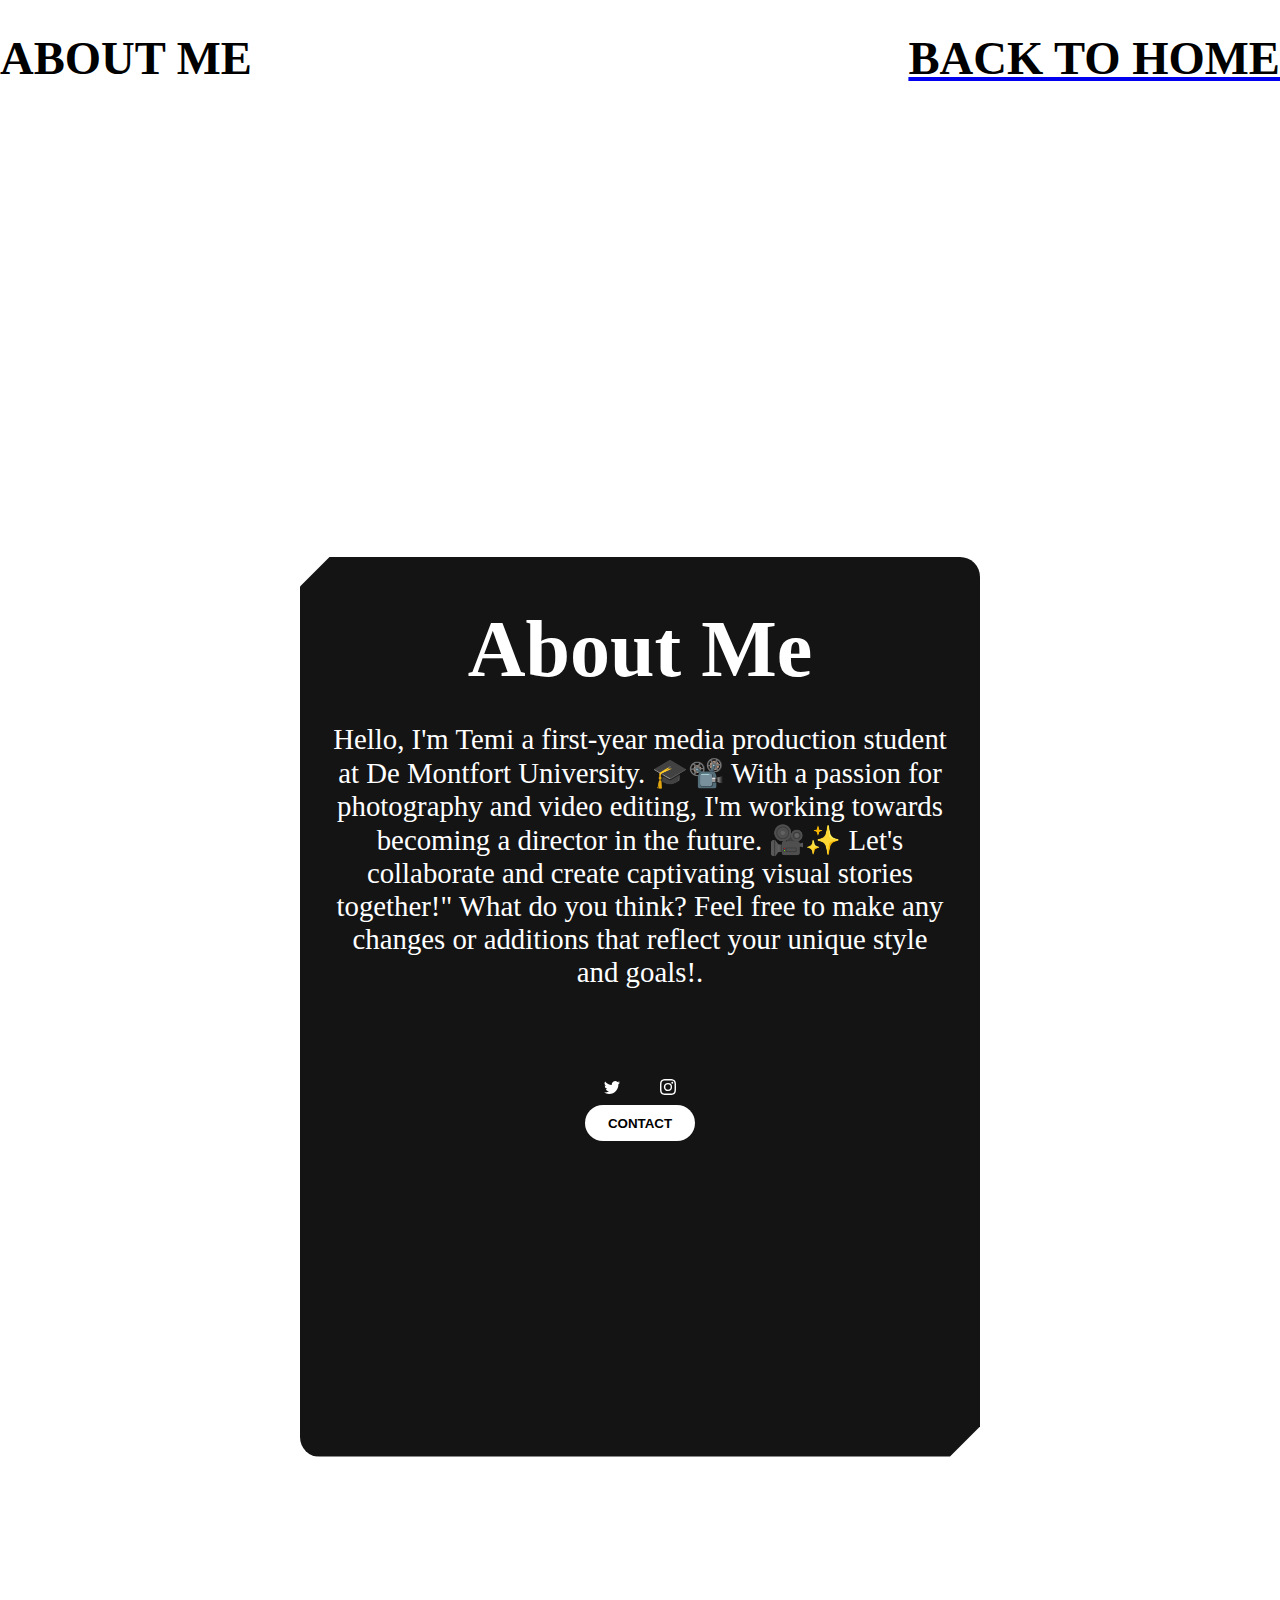
==== coding 101/About.html @ 4b81f3dc "Add files via upload" ====
<!DOCTYPE html>
<html lang="en">
<head>
    <meta charset="UTF-8">
    <meta name="viewport" content="width=, initial-scale=1.0">
    <title> portfolio </title>
    <link href="css/style.css" rel="stylesheet" type="text/css"> 

</head>

<body>
  <!--this is the contaier for the background video-->
    <div class="videoContainer">
        <video autoplay muted loop class="backgroundVideo">  <!--this makes the video go on loop -->
            <source src="video/video-small1.mp4" type="video/mp4">
        </video>
    </div>
    <div class="container"> <!--this is the container for the about me pahe and the back to home link-->
        <div class="topBar">
            <h1 style= "color: black; font-size: 35pt; font-style: inherit;"> ABOUT ME</h1>
            <!--This is a link to my Home page-->
            <a href="http://127.0.0.1:5500/index.html" >
                <h1 style= "color: black; font-size: 35pt; font-style: inherit;"> BACK TO HOME</h1> <!--This chooses the font style,size and colour--> 
              </a>
              </div>

              <!-- This is the HTML for the loading animation from https://uiverse.io/Praashoo7/horrible-penguin-32 -->
        <div class="card">
          <div><img src="img\IMG_0681 (1).jpg" width="30%" alt=""></div>
          <div>
            <span>About Me</span>
            <p class="info">Hello, I'm Temi a first-year media production student at De Montfort University. 🎓📽️ With a passion for photography and video editing, I'm working towards becoming a director in the future. 🎥✨ Let's collaborate and create captivating visual stories together!" What do you think? Feel free to make any changes or additions that reflect your unique style and goals!.</p>
          </div>
          <div class="share">
           <!-- This are the links to my social media account-->
            <a href=""><svg xmlns="http://www.w3.org/2000/svg" width="16" height="16" fill="currentColor" class="bi bi-twitter" viewBox="0 0 16 16">
          <path d="M5.026 15c6.038 0 9.341-5.003 9.341-9.334 0-.14 0-.282-.006-.422A6.685 6.685 0 0 0 16 3.542a6.658 6.658 0 0 1-1.889.518 3.301 3.301 0 0 0 1.447-1.817 6.533 6.533 0 0 1-2.087.793A3.286 3.286 0 0 0 7.875 6.03a9.325 9.325 0 0 1-6.767-3.429 3.289 3.289 0 0 0 1.018 4.382A3.323 3.323 0 0 1 .64 6.575v.045a3.288 3.288 0 0 0 2.632 3.218 3.203 3.203 0 0 1-.865.115 3.23 3.23 0 0 1-.614-.057 3.283 3.283 0 0 0 3.067 2.277A6.588 6.588 0 0 1 .78 13.58a6.32 6.32 0 0 1-.78-.045A9.344 9.344 0 0 0 5.026 15z"></path>
          </svg></a>
            <a target="_blank" href="https://www.instagram.com/taymee_media/?next=%2F"><svg xmlns="http://www.w3.org/2000/svg" width="16" height="16" fill="currentColor" class="bi bi-instagram" viewBox="0 0 16 16">
          <path d="M8 0C5.829 0 5.556.01 4.703.048 3.85.088 3.269.222 2.76.42a3.917 3.917 0 0 0-1.417.923A3.927 3.927 0 0 0 .42 2.76C.222 3.268.087 3.85.048 4.7.01 5.555 0 5.827 0 8.001c0 2.172.01 2.444.048 3.297.04.852.174 1.433.372 1.942.205.526.478.972.923 1.417.444.445.89.719 1.416.923.51.198 1.09.333 1.942.372C5.555 15.99 5.827 16 8 16s2.444-.01 3.298-.048c.851-.04 1.434-.174 1.943-.372a3.916 3.916 0 0 0 1.416-.923c.445-.445.718-.891.923-1.417.197-.509.332-1.09.372-1.942C15.99 10.445 16 10.173 16 8s-.01-2.445-.048-3.299c-.04-.851-.175-1.433-.372-1.941a3.926 3.926 0 0 0-.923-1.417A3.911 3.911 0 0 0 13.24.42c-.51-.198-1.092-.333-1.943-.372C10.443.01 10.172 0 7.998 0h.003zm-.717 1.442h.718c2.136 0 2.389.007 3.232.046.78.035 1.204.166 1.486.275.373.145.64.319.92.599.28.28.453.546.598.92.11.281.24.705.275 1.485.039.843.047 1.096.047 3.231s-.008 2.389-.047 3.232c-.035.78-.166 1.203-.275 1.485a2.47 2.47 0 0 1-.599.919c-.28.28-.546.453-.92.598-.28.11-.704.24-1.485.276-.843.038-1.096.047-3.232.047s-2.39-.009-3.233-.047c-.78-.036-1.203-.166-1.485-.276a2.478 2.478 0 0 1-.92-.598 2.48 2.48 0 0 1-.6-.92c-.109-.281-.24-.705-.275-1.485-.038-.843-.046-1.096-.046-3.233 0-2.136.008-2.388.046-3.231.036-.78.166-1.204.276-1.486.145-.373.319-.64.599-.92.28-.28.546-.453.92-.598.282-.11.705-.24 1.485-.276.738-.034 1.024-.044 2.515-.045v.002zm4.988 1.328a.96.96 0 1 0 0 1.92.96.96 0 0 0 0-1.92zm-4.27 1.122a4.109 4.109 0 1 0 0 8.217 4.109 4.109 0 0 0 0-8.217zm0 1.441a2.667 2.667 0 1 1 0 5.334 2.667 2.667 0 0 1 0-5.334z"></path>
          </svg></a>
          </div>
          <a  href="contact.html">
          <button>CONTACT</button>
        </a>
        </div>
        <!-- This is the end of the loader -->     
        </div>
        </body>
        </html>
---- coding 101/css/style.css ----
body {
    margin: 0;
    min-height: 100vh;

    text-align: center;
}


#secondparagaraph {




    color: brown;
}

.Header {
         background-color: grey;
         padding: 10px;
         background-image: url("img\book.jpg");
         background-size: contain;
         background-repeat: no-repeat;
         background-position: 0% 40%;
         height: 300px;
}

.topBar {
    display: flex;
    justify-content: space-between;
}

.videoContainer { /* *************************************** This chooses the width and height of the background video******************** */
    width: 100vw;
    min-height: 100vh;
    text-align: center;
}

.backgroundVideo {
    position: relative;
    min-height: 100%;
    min-width: 100%;
    
}

.container {
    width: 100%;
    position: absolute;
    top: 0;
    
}

p.round3 {
    border: 2px solid black;
    border-radius: 12px;
    padding:5px;

}

/* ******************************************* This is the loader from https://uiverse.io/codebykay101/warm-pig-33 **************************** */

.formcontainer {
    position: center;
    margin-top: 400px;
    margin-left: 1330px;
    width: 600px;
    height: 900px;
    display: flex;
    align-items: center;
    justify-content: center;
    position: relative;
    border-radius: 3px;
    border: 1px solid #053b0a;
    background: linear-gradient(to right, rgb(194, 126, 24), #363795);
    box-shadow: rgba(0, 0, 0, 0.24) 0px 3px 8px;
  }

 
  
  .formcontainer form .descr {
    font-size: 100px;
    font-weight: 1200;
    color: #e8e8e8;
    margin-bottom: 100px;
    margin-top: 100px;
    text-align: center;
  }
  
  .form {
    display: flex;
    flex-direction: column;
  }
  
  .input, textarea {
    margin: 1em 0 1em 0;
    width: 450px;
    position: relative;
  }
  
  .input input, textarea {
    font-size: 160%;
    padding: 0.7em;
    outline: none;
    color: #e8e8e8;
    border: none;
    border-bottom: 2px solid #e8e8e8;
    background: transparent;
    border-radius: none;
    width: 100%;
    resize: none;
  }
  
  .input label {
    font-size: 100%;
    position: absolute;
    left: 0;
    color: #e8e8e8;
    padding: 0.7em;
    margin-left: 0.1em;
    pointer-events: none;
    transition: all 0.5s ease;
    text-transform: uppercase;
  }
  
  .input :is(input:focus, input:valid)~label {
    transform: translateY(-50%) scale(.9);
    margin: 0em;
    padding: 0.4em;
    background: transparent;
  }
  
  .input textarea:focus ~ label,
  .input textarea:valid ~ label {
    transform: translateY(-50%) scale(.9);
    margin: 0em;
    padding: 0.4em;
    background: transparent;
  }
  
  .inputGroup :is(input:focus, input:valid) {
    border-color: rgb(37, 37, 211);
  }
  
  .form button {
    color: #e8e8e8;
    font-size: 35px;
    align-self: flex-start;
    padding: 0.6em;
    border: none;
    cursor: pointer;
    margin-bottom: 45px;
    background: transparent;
    transition: all 0.3s ease-in-out;
    position: relative;
    overflow: hidden;
  }
  
  .form button:before {
    content: "";
    position: absolute;
    bottom: 100%;
    left: 0;
    width: 100%;
    height: 100%;
    background-color: #e8e8e8;
    opacity: 0;
    transition: opacity 0.3s ease-in-out;
  }
  
  .form button:hover:before {
    opacity: 0.2;
  }
  
  .form button:hover {
    transform: translateY(-3px);
    box-shadow: 0 5px 15px rgba(0, 0, 0, 0.3);
  }

  .columns { /* ********** This controls the coloums size, width etc************** */
    width: 60%;
    margin: 0 auto;
  }

  .leftColumn {
    width: 45%;
    float: left;
    padding: 15px;
  }

  .rightColumn  {
    width: 45%;
    float: right;
    padding: 10px;
  }

  .leftColumn img, .rightColumn img {
      width: 100%;
      padding: 40px;
  }

 img.makeSmaller {
  width: 70%;
 }
 
 img.adjustsize {
  width: 70%;
 }
 
  

/* ************************************************ End of loader ********************************************* */  

/* ******************************************* This is the loader fromhttps://uiverse.io/Praashoo7/horrible-penguin-32**************************** */

.card {
   font-size: 40px;
    font-weight: 1200;
    color: #e8e8e8;
    margin: 0 auto;
    margin-bottom: 4000px;
    margin-top: 440px;
    
    text-align: inherit; 

  width: 17em;
  height: 22.5em;
  background: #141414;
  transition: 1s ease-in-out;
  clip-path: polygon(30px 0%, 100% 0, 100% calc(100% - 30px), calc(100% - 30px) 100%, 0 100%, 0% 30px);
  border-top-right-radius: 20px;
  border-bottom-left-radius: 20px;
  display: flex;
  flex-direction: column;
}
 /* This creats the contact sheet animation */
.card span {
  font-weight: bold;
  color: white;
  text-align: center;
  display: block;
  font-size: 2em;
}

.card .info {
  font-weight: 400;
  color: white;
  display: block;
  text-align: center;
  font-size: 0.72em;
  margin: 1em;
}

.card .img {
  width: 6%;
  height: 4.8em;
  background: rgb(114, 173, 19);
  border-radius: 15px;
  margin: auto;
}

.card .share {
  margin-top: 1em;
  display: flex;
  justify-content: center;
  gap: 1em;
}

.card a {
  color: white;
  transition: .4s ease-in-out;
}

.card a:hover {
  color: red;
}

.card button {
  padding: 0.8em 1.7em;
  display: block;
  margin: auto;
  border-radius: 25px;
  border: none;
  font-weight: bold;
  background: #ffffff;
  color: rgb(0, 0, 0);
  transition: .4s ease-in-out;
}

.card button:hover {
  background: red;
  color: white;
  cursor: pointer;
}

/* ************************************************ End of loader ********************************************* */
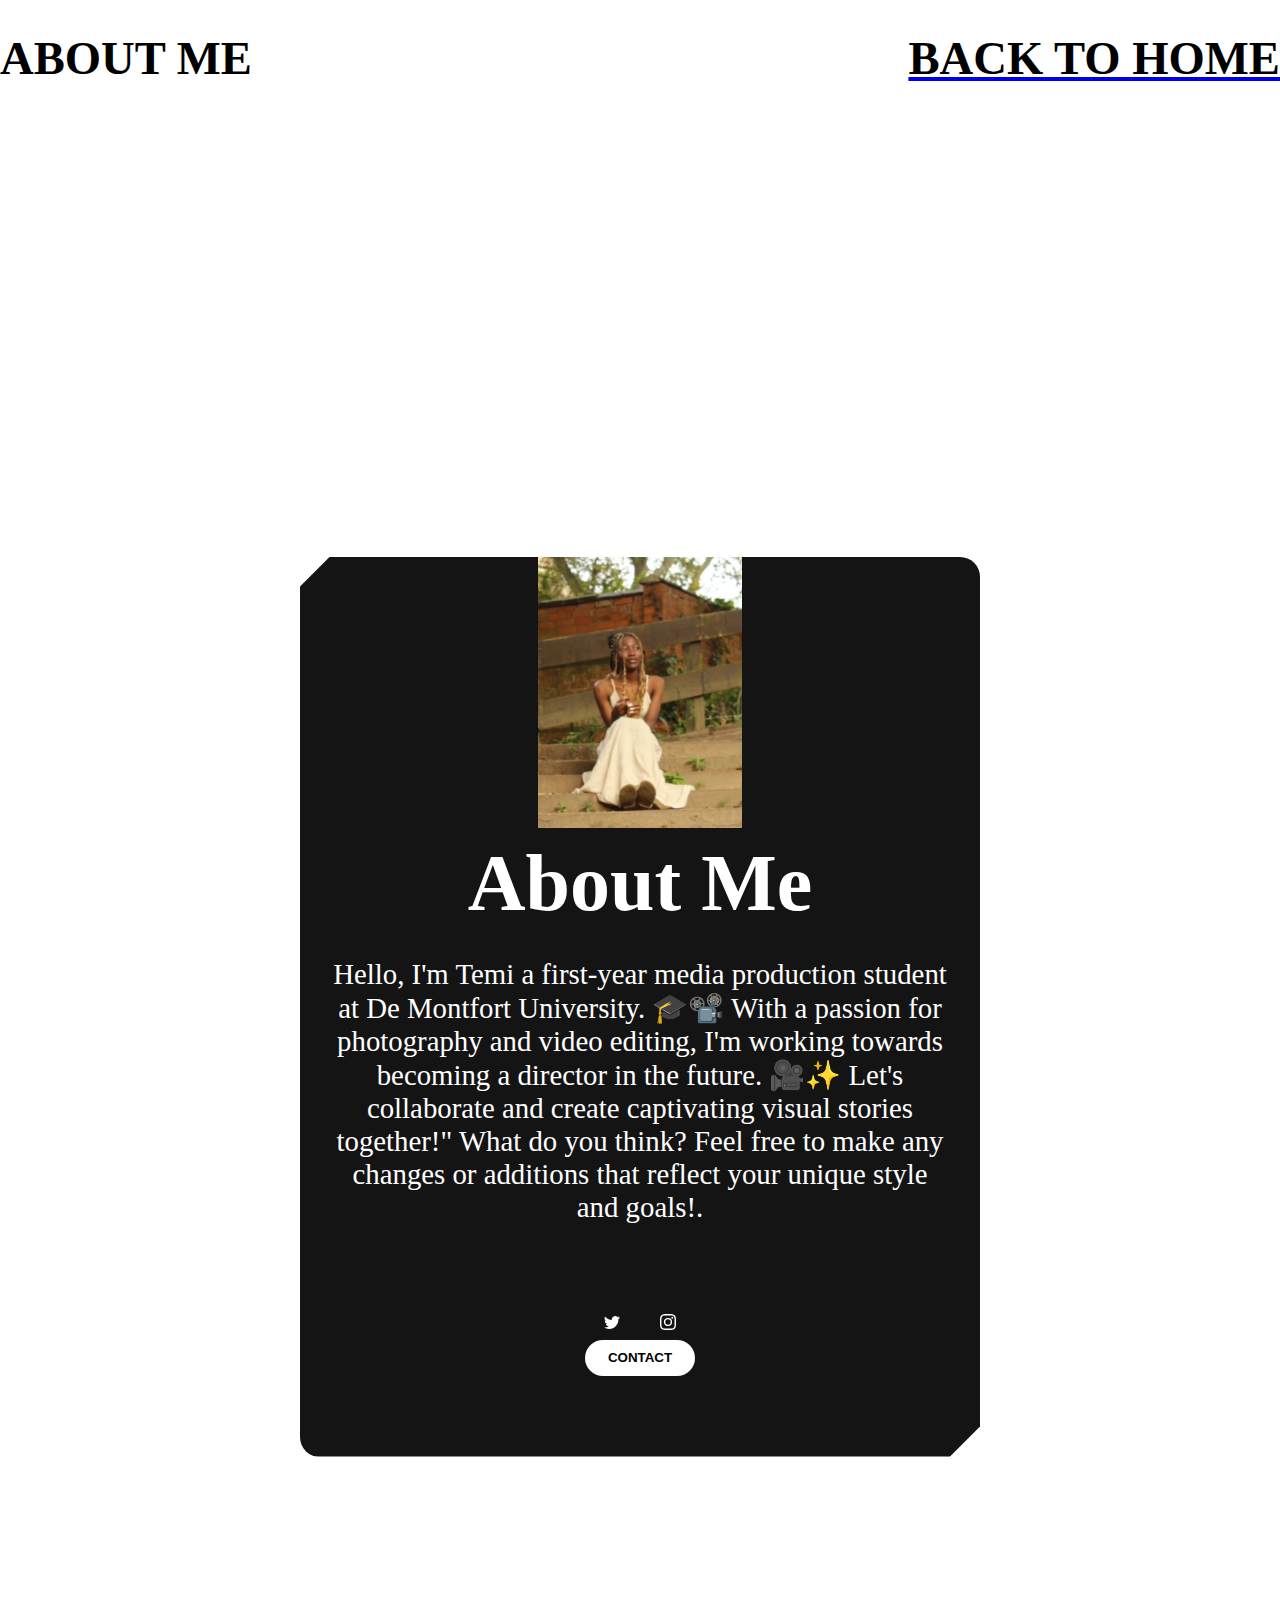
==== commit a5f7bf43: "Add files via upload" ====
--- a/coding 101/About.html
+++ b/coding 101/About.html
@@ -26,7 +26,7 @@
 
               <!-- This is the HTML for the loading animation from https://uiverse.io/Praashoo7/horrible-penguin-32 -->
         <div class="card">
-          <div><img src="img\IMG_0681 (1).jpg" width="30%" alt=""></div>
+          <div><img src="img\image_123650291.JPG" width="30%" alt=""></div>
           <div>
             <span>About Me</span>
             <p class="info">Hello, I'm Temi a first-year media production student at De Montfort University. 🎓📽️ With a passion for photography and video editing, I'm working towards becoming a director in the future. 🎥✨ Let's collaborate and create captivating visual stories together!" What do you think? Feel free to make any changes or additions that reflect your unique style and goals!.</p>
